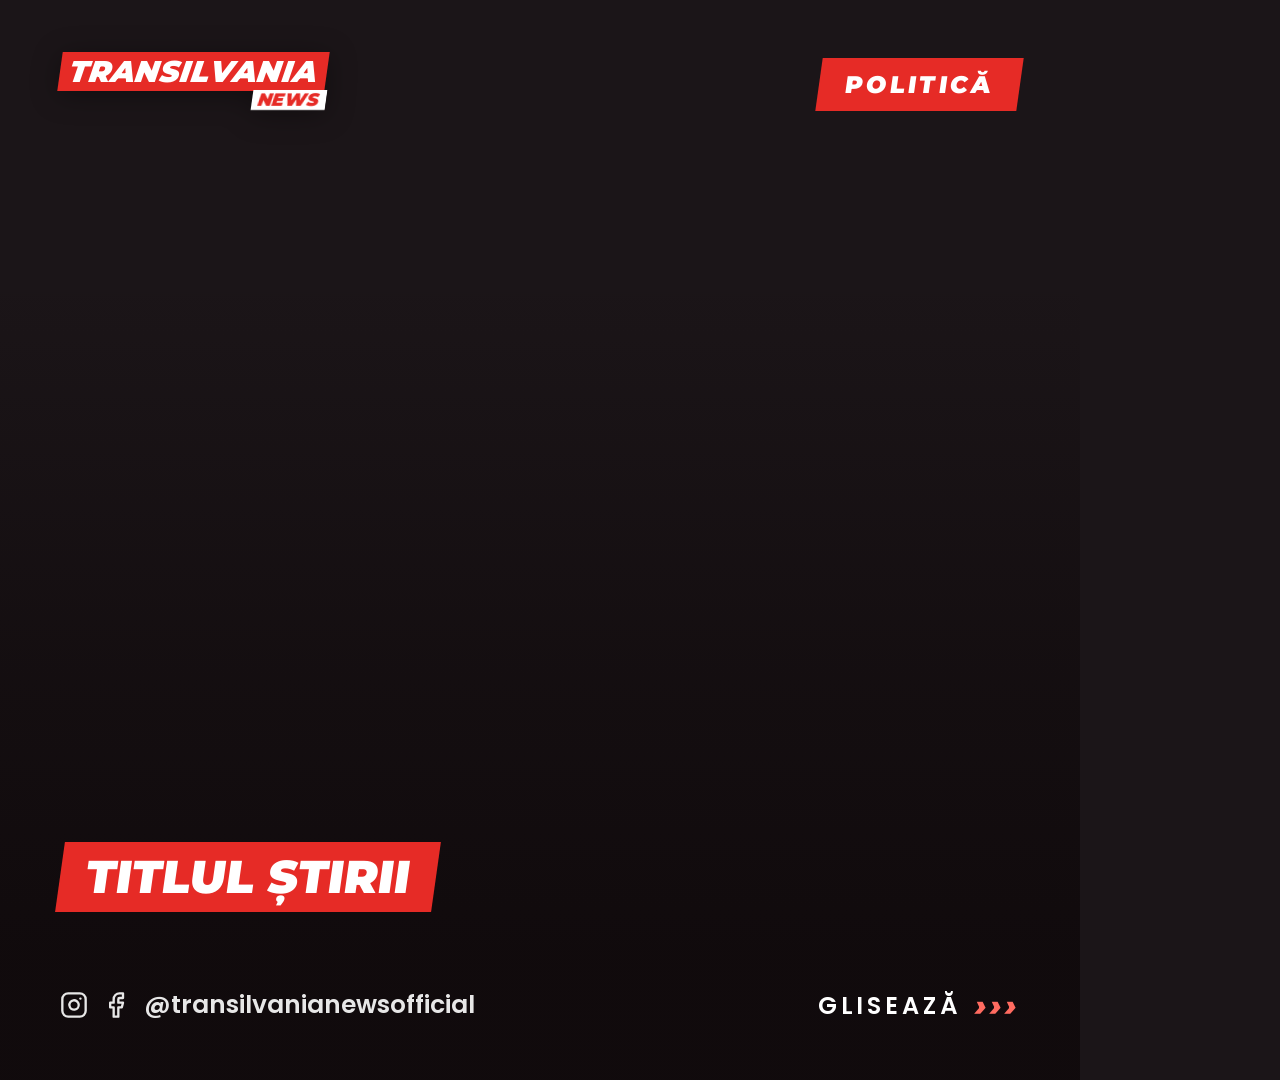
==== PostariTRS/index.html @ f11be79e "Update index titlul mic" ====
<!DOCTYPE html>
<html lang="ro">
<head>
<meta charset="utf-8">
<meta name="viewport" content="width=1080, initial-scale=1">
<title>Transilvania News · Carousel 1A</title>
<link rel="preconnect" href="https://fonts.googleapis.com">
<link rel="preconnect" href="https://fonts.gstatic.com" crossorigin>
<link href="https://fonts.googleapis.com/css2?family=Montserrat:ital,wght@0,600;0,700;0,800;0,900;1,800;1,900&family=Poppins:ital,wght@0,400;0,500;0,600;0,700;1,600&display=swap" rel="stylesheet">
<style>
  :root{ --red:#E62B26; --ink:#16121A; --muted:#6E6873; --line:#F0EAEB; --dot:#E8E0E2; --site:#B9B2B6; --W:1080px; }
  *,*::before,*::after{ box-sizing:border-box; margin:0; padding:0; -webkit-font-smoothing:antialiased; }
  html,body{ width:var(--W); height:var(--W); overflow:hidden; background:#1B1518; font-family:'Poppins',sans-serif; }
  .stage{ position:relative; width:var(--W); height:var(--W); overflow:hidden; }
  .hide{ display:none !important; }
  .mont{ font-family:'Montserrat',sans-serif; }
  .skew{ transform:skewX(-8deg); }
  .icons{ display:inline-flex; align-items:center; gap:14px; }

  /* ---------------- LOGO (CSS, no image) ---------------- */
  .logo{ display:inline-flex; flex-direction:column; line-height:1; font-family:'Montserrat',sans-serif; }
  .logo .l1{ display:inline-block; background:var(--red); color:#fff; font-weight:900; font-style:italic;
    font-size:1em; letter-spacing:.01em; padding:.18em .30em .12em; transform:skewX(-8deg); }
  .logo .l2{ align-self:flex-end; background:#fff; color:var(--red); font-weight:900; font-style:italic;
    font-size:.60em; letter-spacing:.02em; padding:.06em .34em; transform:skewX(-8deg); margin-top:-.05em; margin-right:.06em; }
  .logo.on-red .l1{ background:#fff; color:var(--red); }
  .logo.on-red .l2{ background:var(--red); color:#fff; }

  /* ---------------- HOOK ---------------- */
  #hook{ position:absolute; inset:0; background:#1B1518; }
  #hook .hero{ position:absolute; inset:0; background-size:cover; background-position:center; }
  #hook .grad{ position:absolute; left:0; right:0; bottom:0; height:74%;
    background:linear-gradient(to top, rgba(16,10,12,.96) 16%, rgba(16,10,12,.62) 52%, rgba(16,10,12,0) 100%); }
  #hook .top{ position:absolute; top:52px; left:60px; right:60px; display:flex; align-items:flex-start; justify-content:space-between; }
  #hook .top .logo{ font-size:30px; filter:drop-shadow(0 4px 14px rgba(0,0,0,.35)); }
  #hook .cat{ display:inline-block; background:var(--red); padding:12px 26px; font-weight:900; font-size:24px; letter-spacing:.14em; color:#fff; margin-top:6px; }
  #hook .bottom{ position:absolute; left:60px; right:60px; bottom:56px; display:flex; flex-direction:column; align-items:flex-start; }
  #hook .tline{ display:inline-block; background:var(--red); padding:12px 26px; font-weight:900; font-size:42px; line-height:1; color:#fff; margin-top:9px; white-space:nowrap; }
  #hook .tline:first-child{ margin-top:0; }
  #hook .tag{ display:inline-block; background:#fff; padding:12px 28px; font-weight:900; font-size:46px; line-height:1; color:var(--red); margin-top:10px; }
  #hook .sub{ margin-top:34px; font-family:'Poppins'; font-weight:500; font-size:33px; line-height:1.45; color:rgba(255,255,255,.94); max-width:900px; text-shadow:0 2px 18px rgba(0,0,0,.45); }
  #hook .foot{ margin-top:40px; width:100%; display:flex; align-items:center; justify-content:space-between; }
  #hook .handle{ font-weight:600; font-size:25px; color:rgba(255,255,255,.9); }
  #hook .swipe{ font-weight:600; font-size:24px; letter-spacing:.16em; color:#fff; }
  #hook .swipe b{ font-family:'Montserrat'; font-weight:900; font-style:italic; font-size:30px; color:#FF6B60; }

  /* ---------------- IDEA ---------------- */
  #idea{ position:absolute; inset:0; background:#fff; display:flex; flex-direction:column; padding:64px 72px; }
  #idea .deco{ position:absolute; right:-40px; bottom:120px; width:300px; height:300px;
    background-image:radial-gradient(rgba(230,43,38,.14) 4px, transparent 4.6px); background-size:26px 26px; transform:rotate(-8deg); }
  #idea .head{ display:flex; align-items:flex-start; justify-content:space-between; }
  #idea .head .logo{ font-size:32px; }
  #idea .kick{ font-weight:700; font-size:23px; letter-spacing:.2em; color:var(--red); display:inline-flex; align-items:center; gap:14px; margin-top:8px; }
  #idea .kick i{ width:14px; height:14px; background:var(--red); display:inline-block; transform:skewX(-8deg); }
  #idea .body{ flex:1 1 auto; display:flex; flex-direction:column; justify-content:center; gap:22px; position:relative; }
  #idea .num{ font-family:'Montserrat'; font-weight:900; font-style:italic; font-size:132px; line-height:.8; color:var(--red); letter-spacing:-.03em; }
  #idea .h{ font-weight:600; font-size:42px; line-height:1.32; color:var(--ink); max-width:920px; }
  #idea .d{ font-weight:500; font-size:34px; line-height:1.45; color:#565058; max-width:900px; }
  #idea .foot{ border-top:2px solid var(--line); padding-top:26px; display:flex; align-items:center; justify-content:space-between; }
  #idea .site{ font-weight:600; font-size:23px; color:var(--site); }
  #idea .dots{ display:flex; gap:10px; }
  #idea .dots span{ width:14px; height:9px; border-radius:999px; background:var(--dot); display:block; }
  #idea .dots span.on{ width:36px; background:var(--red); }
  #idea .handle{ font-weight:600; font-size:23px; color:var(--muted); }
  #idea .cta{ display:none; }
  #idea.last .foot{ display:none; }
  #idea.last .cta{ display:flex; align-items:center; justify-content:space-between; background:var(--red); border-radius:18px; padding:26px 36px; margin-top:22px; }
  #idea .cta .cl{ display:inline-flex; align-items:center; gap:16px; color:#fff; font-weight:800; font-size:31px; letter-spacing:.05em; }
  #idea .cta .cr{ color:rgba(255,255,255,.92); font-weight:600; font-size:23px; text-align:right; line-height:1.35; }

  /* ---------------- FOLLOW ---------------- */
  #follow{ position:absolute; inset:0; background:linear-gradient(135deg, #E62B26 0%, #A31310 62%, #7E0C0A 100%);
    display:flex; flex-direction:column; align-items:center; justify-content:center; padding:80px; }
  #follow .d1{ position:absolute; top:-60px; left:-60px; width:340px; height:340px;
    background-image:radial-gradient(rgba(255,255,255,.18) 4px, transparent 4.6px); background-size:26px 26px; transform:rotate(-8deg); }
  #follow .d2{ position:absolute; bottom:-70px; right:-50px; width:380px; height:380px;
    background-image:radial-gradient(rgba(0,0,0,.16) 4px, transparent 4.6px); background-size:26px 26px; transform:rotate(-8deg); }
  #follow .col{ display:flex; flex-direction:column; align-items:center; gap:44px; position:relative; }
  #follow .col .logo{ font-size:104px; filter:drop-shadow(0 10px 30px rgba(0,0,0,.3)); }
  #follow .rule{ width:120px; height:4px; background:rgba(255,255,255,.8); }
  #follow .claim{ display:flex; flex-direction:column; align-items:center; gap:6px; }
  #follow .claim span{ font-weight:500; font-size:42px; color:#fff; }
  #follow .claim b{ font-weight:700; }
  #follow .btn{ display:inline-flex; align-items:center; gap:20px; border:2.5px solid rgba(255,255,255,.9); border-radius:999px; padding:24px 48px; }
  #follow .btn span.sep{ width:2px; height:34px; background:rgba(255,255,255,.5); }
  #follow .btn span.t{ font-weight:600; font-size:30px; letter-spacing:.14em; color:#fff; }
  #follow .social{ font-weight:600; font-size:26px; color:rgba(255,255,255,.9); }
  #follow .social .dot{ color:rgba(255,255,255,.6); }
</style>
</head>
<body>
<div class="stage">

  <!-- ===== HOOK ===== -->
  <section id="hook" class="hide">
    <div class="hero" id="hkHero"></div>
    <div class="grad"></div>
    <div class="top">
      <span class="logo"><span class="l1">TRANSILVANIA</span><span class="l2">NEWS</span></span>
      <span class="cat mont skew" id="hkCat">POLITICĂ</span>
    </div>
    <div class="bottom">
      <div id="hkTitle"></div>
      <p class="sub" id="hkSub"></p>
      <div class="foot">
        <span class="handle icons">
          <svg viewBox="0 0 24 24" width="28" height="28" fill="none" stroke="currentColor" stroke-width="2" stroke-linecap="round" stroke-linejoin="round"><rect x="2" y="2" width="20" height="20" rx="5"></rect><path d="M16 11.37a4 4 0 1 1-7.914 1.174A4 4 0 0 1 16 11.37z"></path><line x1="17.5" y1="6.5" x2="17.51" y2="6.5"></line></svg>
          <svg viewBox="0 0 24 24" width="28" height="28" fill="none" stroke="currentColor" stroke-width="2" stroke-linecap="round" stroke-linejoin="round"><path d="M18 2h-3a5 5 0 0 0-5 5v3H7v4h3v8h4v-8h3l1-4h-4V7a1 1 0 0 1 1-1h3z"></path></svg>
          <span id="hkHandle">@transilvanianewsofficial</span>
        </span>
        <span class="swipe icons" id="hkSwipe"><span>GLISEAZĂ</span><b>›››</b></span>
      </div>
    </div>
  </section>

  <!-- ===== IDEA ===== -->
  <section id="idea" class="hide">
    <div class="deco"></div>
    <div class="head">
      <span class="logo"><span class="l1">TRANSILVANIA</span><span class="l2">NEWS</span></span>
      <span class="kick"><i></i><span id="idKick">PE SCURT · POLITICĂ</span></span>
    </div>
    <div class="body">
      <span class="num" id="idNum">01</span>
      <p class="h" id="idHead"></p>
      <p class="d" id="idDetail"></p>
    </div>
    <div class="foot">
      <span class="site">transilvanianews.ro</span>
      <span class="dots" id="idDots"></span>
      <span class="handle icons">
        <svg viewBox="0 0 24 24" width="26" height="26" fill="none" stroke="currentColor" stroke-width="2" stroke-linecap="round" stroke-linejoin="round"><rect x="2" y="2" width="20" height="20" rx="5"></rect><path d="M16 11.37a4 4 0 1 1-7.914 1.174A4 4 0 0 1 16 11.37z"></path><line x1="17.5" y1="6.5" x2="17.51" y2="6.5"></line></svg>
        <svg viewBox="0 0 24 24" width="26" height="26" fill="none" stroke="currentColor" stroke-width="2" stroke-linecap="round" stroke-linejoin="round"><path d="M18 2h-3a5 5 0 0 0-5 5v3H7v4h3v8h4v-8h3l1-4h-4V7a1 1 0 0 1 1-1h3z"></path></svg>
        <span id="idHandle">@transilvanianewsofficial</span>
      </span>
    </div>
    <div class="cta">
      <span class="cl"><svg viewBox="0 0 24 24" width="34" height="34" fill="none" stroke="#fff" stroke-width="2" stroke-linecap="round" stroke-linejoin="round"><path d="M18 8a6 6 0 0 0-12 0c0 7-3 9-3 9h18s-3-2-3-9"></path><path d="M13.7 21a2 2 0 0 1-3.4 0"></path></svg>URMĂREȘTE PAGINA</span>
      <span class="cr"><span id="ctaHandle">@transilvanianewsofficial</span><br>transilvanianews.ro</span>
    </div>
  </section>

  <!-- ===== FOLLOW ===== -->
  <section id="follow" class="hide">
    <div class="d1"></div><div class="d2"></div>
    <div class="col">
      <span class="logo on-red"><span class="l1">TRANSILVANIA</span><span class="l2">NEWS</span></span>
      <div class="rule"></div>
      <div class="claim">
        <span>Publicăm doar ce <b>contează</b>.</span>
        <span>Doar știri <b>verificate</b>.</span>
      </div>
      <div class="btn">
        <svg viewBox="0 0 24 24" width="34" height="34" fill="none" stroke="#FFFFFF" stroke-width="2" stroke-linecap="round" stroke-linejoin="round"><path d="M18 8a6 6 0 0 0-12 0c0 7-3 9-3 9h18s-3-2-3-9"></path><path d="M13.7 21a2 2 0 0 1-3.4 0"></path></svg>
        <span class="sep"></span>
        <span class="t">URMĂREȘTE PAGINA</span>
      </div>
      <span class="social icons">
        <svg viewBox="0 0 24 24" width="28" height="28" fill="none" stroke="currentColor" stroke-width="2" stroke-linecap="round" stroke-linejoin="round"><rect x="2" y="2" width="20" height="20" rx="5"></rect><path d="M16 11.37a4 4 0 1 1-7.914 1.174A4 4 0 0 1 16 11.37z"></path><line x1="17.5" y1="6.5" x2="17.51" y2="6.5"></line></svg>
        <svg viewBox="0 0 24 24" width="28" height="28" fill="none" stroke="currentColor" stroke-width="2" stroke-linecap="round" stroke-linejoin="round"><path d="M18 2h-3a5 5 0 0 0-5 5v3H7v4h3v8h4v-8h3l1-4h-4V7a1 1 0 0 1 1-1h3z"></path></svg>
        <span id="fHandle">@transilvanianewsofficial</span><span class="dot">·</span><span>transilvanianews.ro</span>
      </span>
    </div>
  </section>

</div>

<script>
(function(){
  var p = new URLSearchParams(location.search);
  function g(k,d){ var v=p.get(k); return (v===null)?(d||""):v; }
  var slide = g("slide","hook").toLowerCase();
  var handle = g("handle","@transilvanianewsofficial");

  document.getElementById(slide==="idea"?"idea":slide==="follow"?"follow":"hook").classList.remove("hide");

  if(slide==="hook"){
    var img=g("img","");
    if(img) document.getElementById("hkHero").style.backgroundImage="url('"+img.replace(/'/g,"%27")+"')";
    document.getElementById("hkCat").textContent=g("cat","POLITICĂ").toUpperCase();
    var wrap=document.getElementById("hkTitle");
    var lines=g("title","Titlul știrii").split("~~~").map(function(s){return s.trim();}).filter(Boolean);
    var longest=lines.reduce(function(m,l){return Math.max(m,l.length);},1);
    var fs=Math.max(26, Math.min(46, Math.round(1400/longest)));
    lines.forEach(function(l){
      var d=document.createElement("div"); d.className="tline mont skew";
      d.style.fontSize=fs+"px"; d.textContent=l.toUpperCase(); wrap.appendChild(d);
    });
    document.getElementById("hkSub").textContent=g("sub","");
    document.getElementById("hkHandle").textContent=handle;
    if(g("swipe","1")==="0") document.getElementById("hkSwipe").style.display="none";
    var lg=g("lg",""); if(lg) document.querySelector("#hook .top .logo").style.fontSize=lg+"px";
  }

  if(slide==="idea"){
    document.getElementById("idKick").textContent="PE SCURT · "+g("cat","POLITICĂ").toUpperCase();
    document.getElementById("idNum").textContent=g("n","01");
    document.getElementById("idHead").textContent=g("head","");
    var det=g("detail",""); var de=document.getElementById("idDetail");
    if(det.trim()) de.textContent=det; else de.style.display="none";
    document.getElementById("idHandle").textContent=handle;
    var total=parseInt(g("dtotal","4"),10)||4, active=parseInt(g("dactive","2"),10)||2;
    var dots=document.getElementById("idDots");
    for(var i=1;i<=total;i++){ var s=document.createElement("span"); if(i===active) s.className="on"; dots.appendChild(s); }
    if(g("last","")==="1"){ document.getElementById("idea").classList.add("last"); document.getElementById("ctaHandle").textContent=handle; }
  }

  if(slide==="follow"){ document.getElementById("fHandle").textContent=handle; }
})();
</script>
</body>
</html>
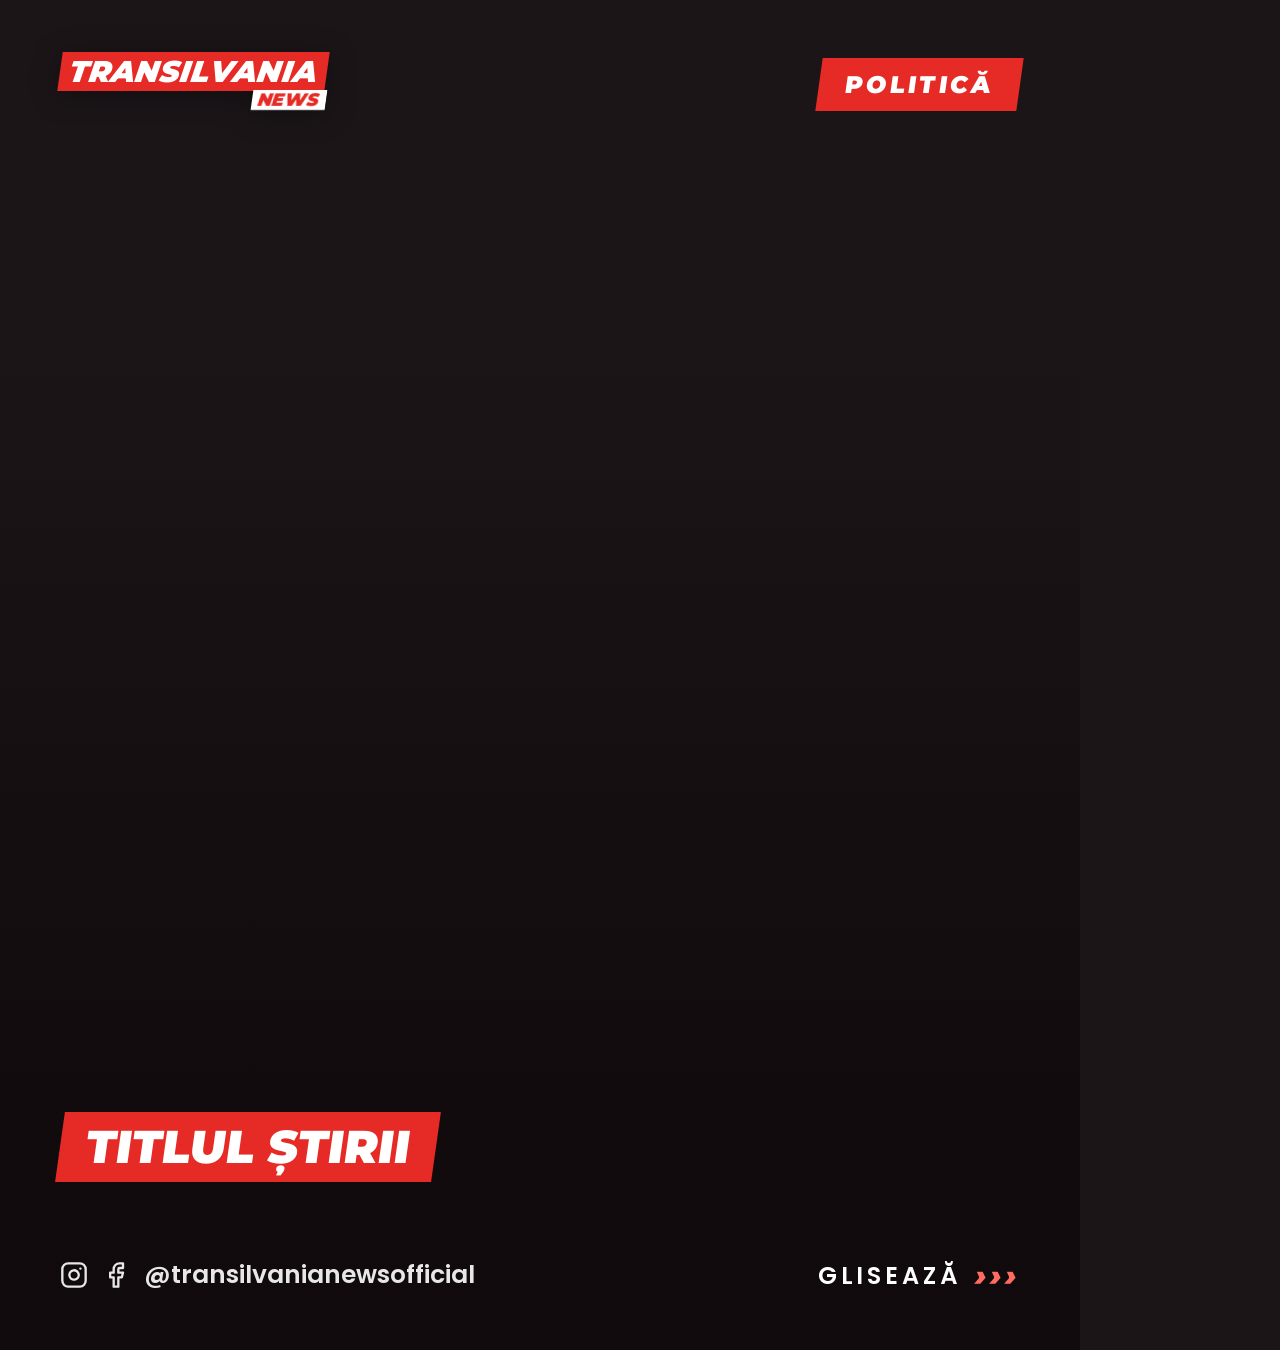
==== commit 27df0190: "update" ====
--- a/PostariTRS/index.html
+++ b/PostariTRS/index.html
@@ -8,10 +8,10 @@
 <link rel="preconnect" href="https://fonts.gstatic.com" crossorigin>
 <link href="https://fonts.googleapis.com/css2?family=Montserrat:ital,wght@0,600;0,700;0,800;0,900;1,800;1,900&family=Poppins:ital,wght@0,400;0,500;0,600;0,700;1,600&display=swap" rel="stylesheet">
 <style>
-  :root{ --red:#E62B26; --ink:#16121A; --muted:#6E6873; --line:#F0EAEB; --dot:#E8E0E2; --site:#B9B2B6; --W:1080px; }
+  :root{ --red:#E62B26; --ink:#16121A; --muted:#6E6873; --line:#F0EAEB; --dot:#E8E0E2; --site:#B9B2B6; --W:1080px; --H:1350px; }
   *,*::before,*::after{ box-sizing:border-box; margin:0; padding:0; -webkit-font-smoothing:antialiased; }
-  html,body{ width:var(--W); height:var(--W); overflow:hidden; background:#1B1518; font-family:'Poppins',sans-serif; }
-  .stage{ position:relative; width:var(--W); height:var(--W); overflow:hidden; }
+  html,body{ width:var(--W); height:var(--H); overflow:hidden; background:#1B1518; font-family:'Poppins',sans-serif; }
+  .stage{ position:relative; width:var(--W); height:var(--H); overflow:hidden; }
   .hide{ display:none !important; }
   .mont{ font-family:'Montserrat',sans-serif; }
   .skew{ transform:skewX(-8deg); }
@@ -52,10 +52,10 @@
   #idea .head .logo{ font-size:32px; }
   #idea .kick{ font-weight:700; font-size:23px; letter-spacing:.2em; color:var(--red); display:inline-flex; align-items:center; gap:14px; margin-top:8px; }
   #idea .kick i{ width:14px; height:14px; background:var(--red); display:inline-block; transform:skewX(-8deg); }
-  #idea .body{ flex:1 1 auto; display:flex; flex-direction:column; justify-content:center; gap:22px; position:relative; }
-  #idea .num{ font-family:'Montserrat'; font-weight:900; font-style:italic; font-size:132px; line-height:.8; color:var(--red); letter-spacing:-.03em; }
-  #idea .h{ font-weight:600; font-size:42px; line-height:1.32; color:var(--ink); max-width:920px; }
-  #idea .d{ font-weight:500; font-size:34px; line-height:1.45; color:#565058; max-width:900px; }
+  #idea .body{ flex:1 1 auto; display:flex; flex-direction:column; justify-content:center; gap:30px; position:relative; }
+  #idea .num{ font-family:'Montserrat'; font-weight:900; font-style:italic; font-size:158px; line-height:.8; color:var(--red); letter-spacing:-.03em; }
+  #idea .h{ font-weight:600; font-size:47px; line-height:1.32; color:var(--ink); max-width:940px; }
+  #idea .d{ font-weight:500; font-size:37px; line-height:1.45; color:#565058; max-width:920px; }
   #idea .foot{ border-top:2px solid var(--line); padding-top:26px; display:flex; align-items:center; justify-content:space-between; }
   #idea .site{ font-weight:600; font-size:23px; color:var(--site); }
   #idea .dots{ display:flex; gap:10px; }
@@ -169,6 +169,7 @@
 (function(){
   var p = new URLSearchParams(location.search);
   function g(k,d){ var v=p.get(k); return (v===null)?(d||""):v; }
+  var H=parseInt(g("h","1350"),10)||1350; document.documentElement.style.setProperty("--H", H+"px");
   var slide = g("slide","hook").toLowerCase();
   var handle = g("handle","@transilvanianewsofficial");
 
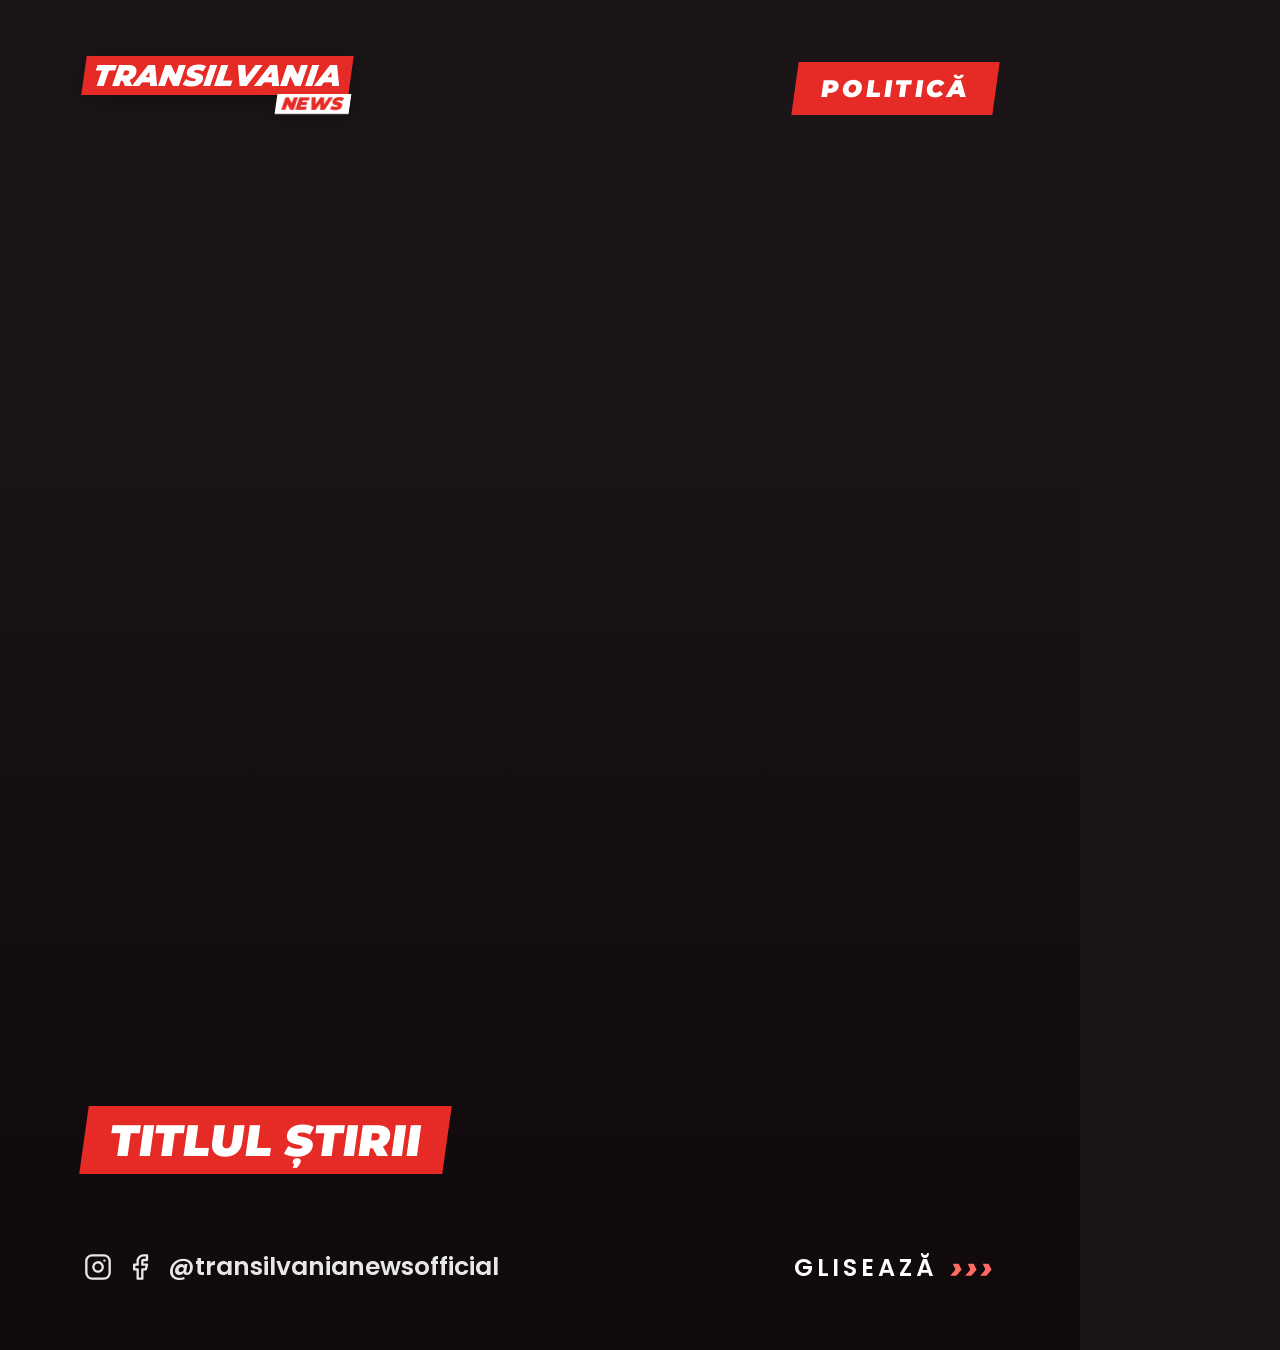
==== commit 6af88d7a: "Update" ====
--- a/PostariTRS/index.html
+++ b/PostariTRS/index.html
@@ -31,10 +31,10 @@
   #hook .hero{ position:absolute; inset:0; background-size:cover; background-position:center; }
   #hook .grad{ position:absolute; left:0; right:0; bottom:0; height:74%;
     background:linear-gradient(to top, rgba(16,10,12,.96) 16%, rgba(16,10,12,.62) 52%, rgba(16,10,12,0) 100%); }
-  #hook .top{ position:absolute; top:52px; left:60px; right:60px; display:flex; align-items:flex-start; justify-content:space-between; }
+  #hook .top{ position:absolute; top:56px; left:84px; right:84px; display:flex; align-items:flex-start; justify-content:space-between; }
   #hook .top .logo{ font-size:30px; filter:drop-shadow(0 4px 14px rgba(0,0,0,.35)); }
   #hook .cat{ display:inline-block; background:var(--red); padding:12px 26px; font-weight:900; font-size:24px; letter-spacing:.14em; color:#fff; margin-top:6px; }
-  #hook .bottom{ position:absolute; left:60px; right:60px; bottom:56px; display:flex; flex-direction:column; align-items:flex-start; }
+  #hook .bottom{ position:absolute; left:84px; right:84px; bottom:64px; display:flex; flex-direction:column; align-items:flex-start; }
   #hook .tline{ display:inline-block; background:var(--red); padding:12px 26px; font-weight:900; font-size:42px; line-height:1; color:#fff; margin-top:9px; white-space:nowrap; }
   #hook .tline:first-child{ margin-top:0; }
   #hook .tag{ display:inline-block; background:#fff; padding:12px 28px; font-weight:900; font-size:46px; line-height:1; color:var(--red); margin-top:10px; }
@@ -182,7 +182,7 @@
     var wrap=document.getElementById("hkTitle");
     var lines=g("title","Titlul știrii").split("~~~").map(function(s){return s.trim();}).filter(Boolean);
     var longest=lines.reduce(function(m,l){return Math.max(m,l.length);},1);
-    var fs=Math.max(26, Math.min(46, Math.round(1400/longest)));
+    var fs=Math.max(24, Math.min(44, Math.round(1200/longest)));
     lines.forEach(function(l){
       var d=document.createElement("div"); d.className="tline mont skew";
       d.style.fontSize=fs+"px"; d.textContent=l.toUpperCase(); wrap.appendChild(d);
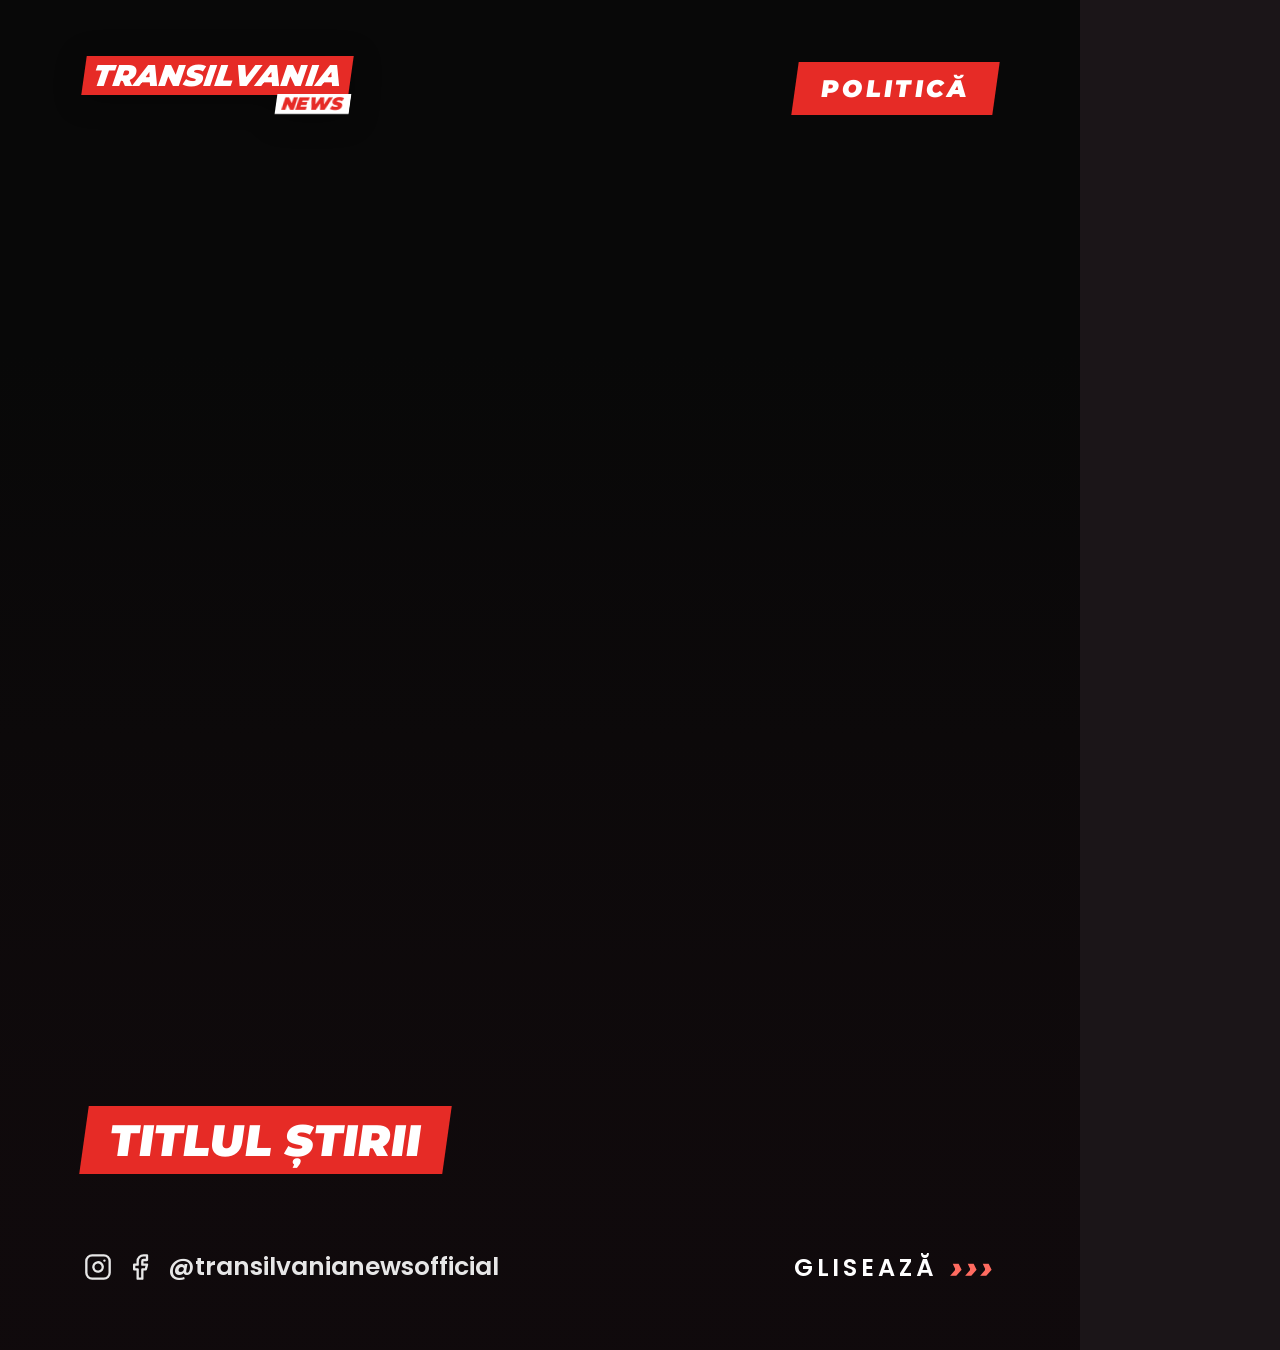
==== commit 9672ca22: "Update" ====
--- a/PostariTRS/index.html
+++ b/PostariTRS/index.html
@@ -28,7 +28,8 @@
 
   /* ---------------- HOOK ---------------- */
   #hook{ position:absolute; inset:0; background:#1B1518; }
-  #hook .hero{ position:absolute; inset:0; background-size:cover; background-position:center; }
+  #hook .hero{ position:absolute; inset:0; background-size:cover; background-position:center; background-color:#141414; filter:blur(34px) brightness(.42); transform:scale(1.18); }
+  #hook .heroSharp{ position:absolute; inset:0; background-size:contain; background-position:center 36%; background-repeat:no-repeat; }
   #hook .grad{ position:absolute; left:0; right:0; bottom:0; height:74%;
     background:linear-gradient(to top, rgba(16,10,12,.96) 16%, rgba(16,10,12,.62) 52%, rgba(16,10,12,0) 100%); }
   #hook .top{ position:absolute; top:56px; left:84px; right:84px; display:flex; align-items:flex-start; justify-content:space-between; }
@@ -94,6 +95,7 @@
   <!-- ===== HOOK ===== -->
   <section id="hook" class="hide">
     <div class="hero" id="hkHero"></div>
+    <div class="heroSharp" id="hkHeroSharp"></div>
     <div class="grad"></div>
     <div class="top">
       <span class="logo"><span class="l1">TRANSILVANIA</span><span class="l2">NEWS</span></span>
@@ -177,7 +179,7 @@
 
   if(slide==="hook"){
     var img=g("img","");
-    if(img) document.getElementById("hkHero").style.backgroundImage="url('"+img.replace(/'/g,"%27")+"')";
+    if(img){ var _u="url('"+img.replace(/'/g,"%27")+"')"; document.getElementById("hkHero").style.backgroundImage=_u; document.getElementById("hkHeroSharp").style.backgroundImage=_u; }
     document.getElementById("hkCat").textContent=g("cat","POLITICĂ").toUpperCase();
     var wrap=document.getElementById("hkTitle");
     var lines=g("title","Titlul știrii").split("~~~").map(function(s){return s.trim();}).filter(Boolean);
@@ -190,6 +192,7 @@
     document.getElementById("hkSub").textContent=g("sub","");
     document.getElementById("hkHandle").textContent=handle;
     if(g("swipe","1")==="0") document.getElementById("hkSwipe").style.display="none";
+    var ctaTxt=g("cta",""); if(ctaTxt){ document.getElementById("hkSwipe").textContent=ctaTxt.toUpperCase(); }
     var lg=g("lg",""); if(lg) document.querySelector("#hook .top .logo").style.fontSize=lg+"px";
   }
 
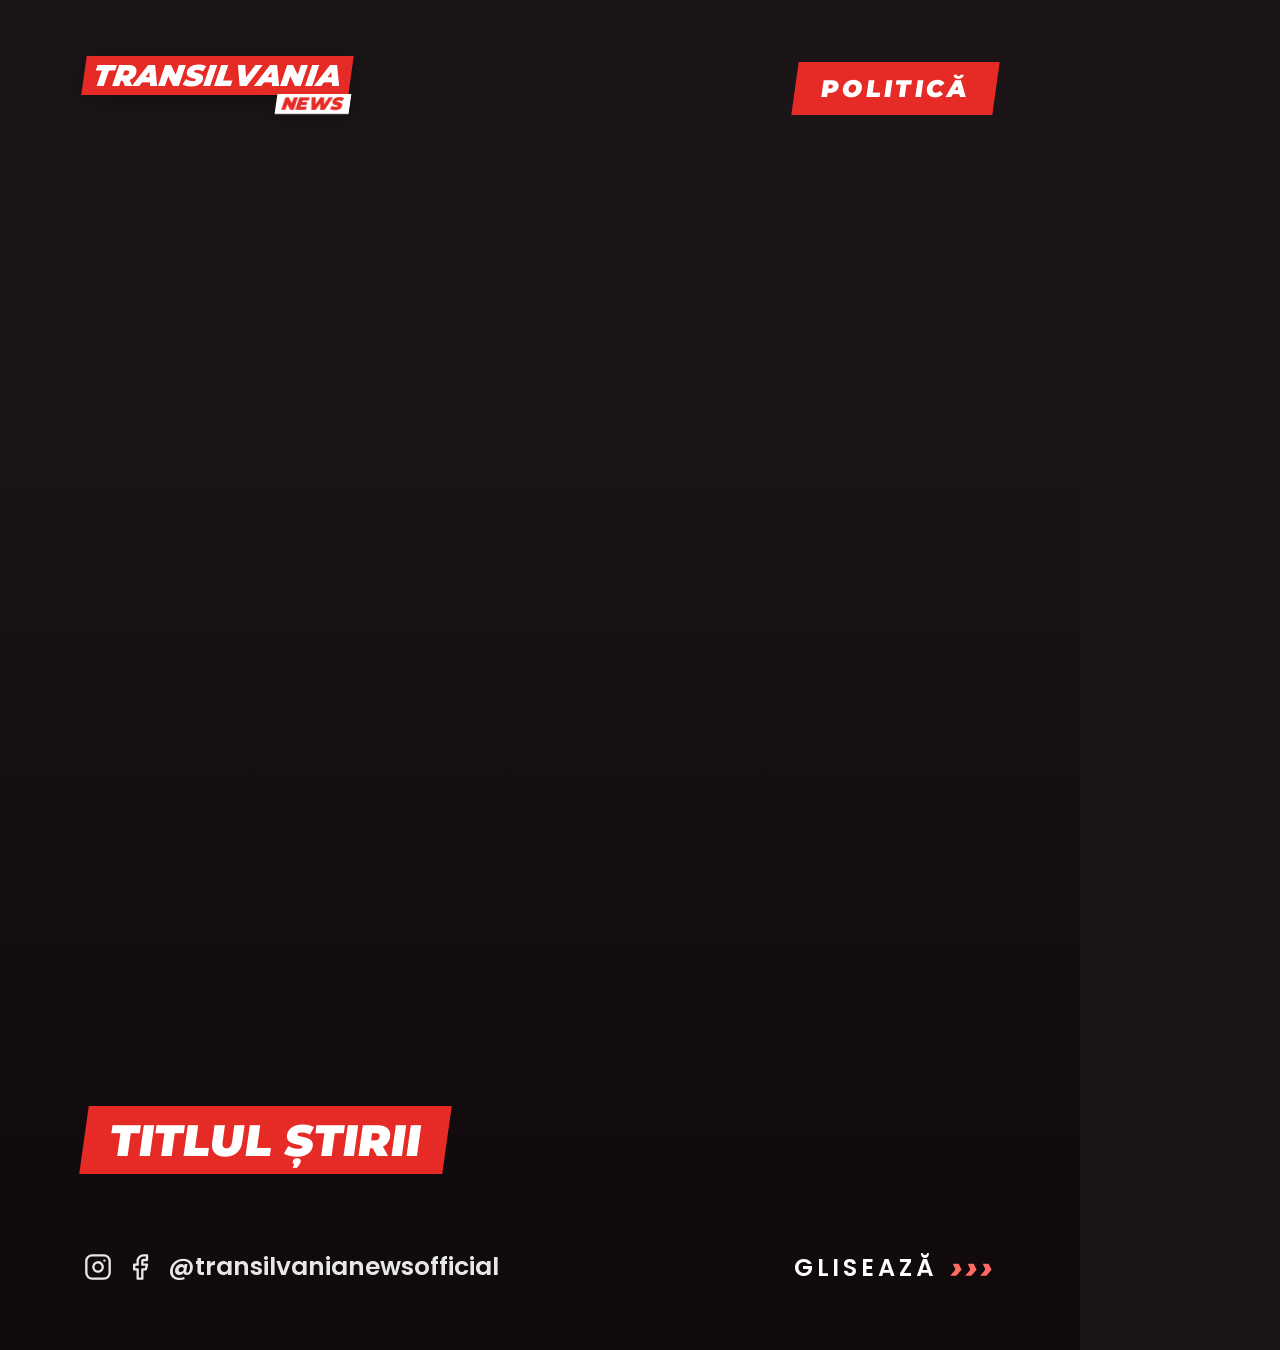
==== commit 759885ad: "update100" ====
--- a/PostariTRS/index.html
+++ b/PostariTRS/index.html
@@ -28,8 +28,7 @@
 
   /* ---------------- HOOK ---------------- */
   #hook{ position:absolute; inset:0; background:#1B1518; }
-  #hook .hero{ position:absolute; inset:0; background-size:cover; background-position:center; background-color:#141414; filter:blur(34px) brightness(.42); transform:scale(1.18); }
-  #hook .heroSharp{ position:absolute; inset:0; background-size:contain; background-position:center 36%; background-repeat:no-repeat; }
+  #hook .hero{ position:absolute; inset:0; background-size:cover; background-position:center; }
   #hook .grad{ position:absolute; left:0; right:0; bottom:0; height:74%;
     background:linear-gradient(to top, rgba(16,10,12,.96) 16%, rgba(16,10,12,.62) 52%, rgba(16,10,12,0) 100%); }
   #hook .top{ position:absolute; top:56px; left:84px; right:84px; display:flex; align-items:flex-start; justify-content:space-between; }
@@ -95,7 +94,6 @@
   <!-- ===== HOOK ===== -->
   <section id="hook" class="hide">
     <div class="hero" id="hkHero"></div>
-    <div class="heroSharp" id="hkHeroSharp"></div>
     <div class="grad"></div>
     <div class="top">
       <span class="logo"><span class="l1">TRANSILVANIA</span><span class="l2">NEWS</span></span>
@@ -179,7 +177,7 @@
 
   if(slide==="hook"){
     var img=g("img","");
-    if(img){ var _u="url('"+img.replace(/'/g,"%27")+"')"; document.getElementById("hkHero").style.backgroundImage=_u; document.getElementById("hkHeroSharp").style.backgroundImage=_u; }
+    if(img) document.getElementById("hkHero").style.backgroundImage="url('"+img.replace(/'/g,"%27")+"')";
     document.getElementById("hkCat").textContent=g("cat","POLITICĂ").toUpperCase();
     var wrap=document.getElementById("hkTitle");
     var lines=g("title","Titlul știrii").split("~~~").map(function(s){return s.trim();}).filter(Boolean);
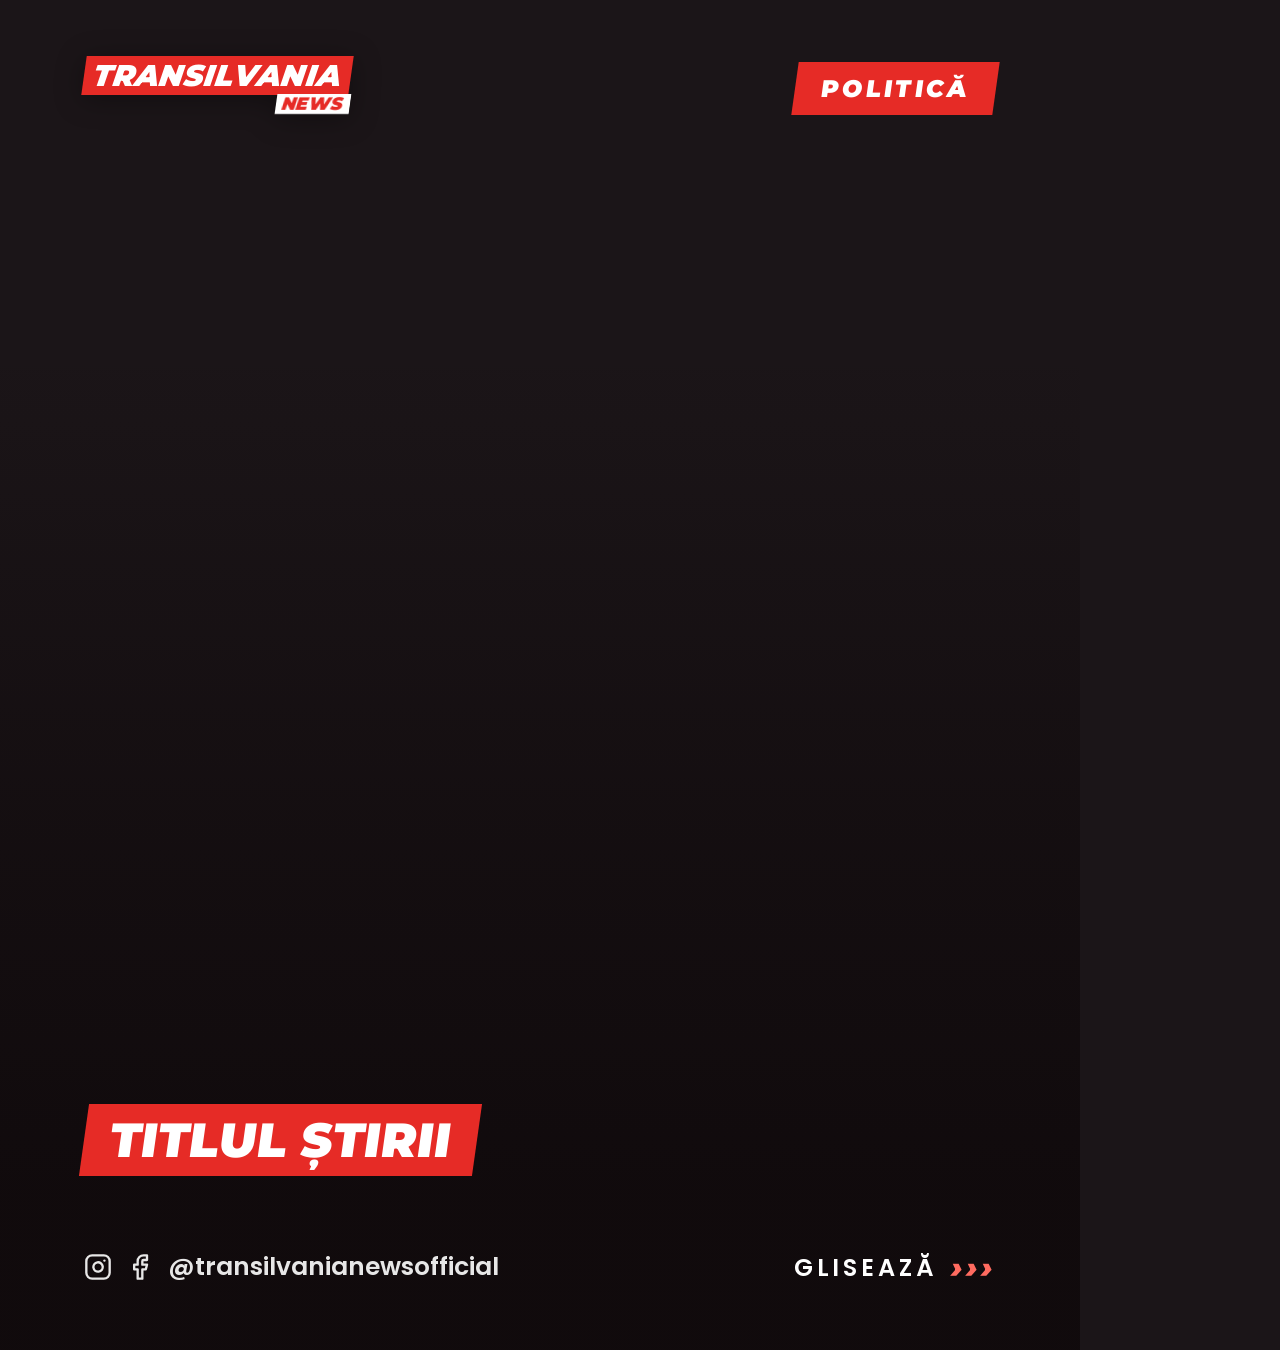
==== commit cf8c3cb7: "update101" ====
--- a/PostariTRS/index.html
+++ b/PostariTRS/index.html
@@ -38,7 +38,7 @@
   #hook .tline{ display:inline-block; background:var(--red); padding:12px 26px; font-weight:900; font-size:42px; line-height:1; color:#fff; margin-top:9px; white-space:nowrap; }
   #hook .tline:first-child{ margin-top:0; }
   #hook .tag{ display:inline-block; background:#fff; padding:12px 28px; font-weight:900; font-size:46px; line-height:1; color:var(--red); margin-top:10px; }
-  #hook .sub{ margin-top:34px; font-family:'Poppins'; font-weight:500; font-size:33px; line-height:1.45; color:rgba(255,255,255,.94); max-width:900px; text-shadow:0 2px 18px rgba(0,0,0,.45); }
+  #hook .sub{ margin-top:32px; font-family:'Poppins'; font-weight:500; font-size:37px; line-height:1.42; color:rgba(255,255,255,.96); max-width:905px; text-shadow:0 2px 18px rgba(0,0,0,.45); }
   #hook .foot{ margin-top:40px; width:100%; display:flex; align-items:center; justify-content:space-between; }
   #hook .handle{ font-weight:600; font-size:25px; color:rgba(255,255,255,.9); }
   #hook .swipe{ font-weight:600; font-size:24px; letter-spacing:.16em; color:#fff; }
@@ -182,7 +182,7 @@
     var wrap=document.getElementById("hkTitle");
     var lines=g("title","Titlul știrii").split("~~~").map(function(s){return s.trim();}).filter(Boolean);
     var longest=lines.reduce(function(m,l){return Math.max(m,l.length);},1);
-    var fs=Math.max(24, Math.min(44, Math.round(1200/longest)));
+    var fs=Math.max(26, Math.min(48, Math.round(1300/longest)));
     lines.forEach(function(l){
       var d=document.createElement("div"); d.className="tline mont skew";
       d.style.fontSize=fs+"px"; d.textContent=l.toUpperCase(); wrap.appendChild(d);
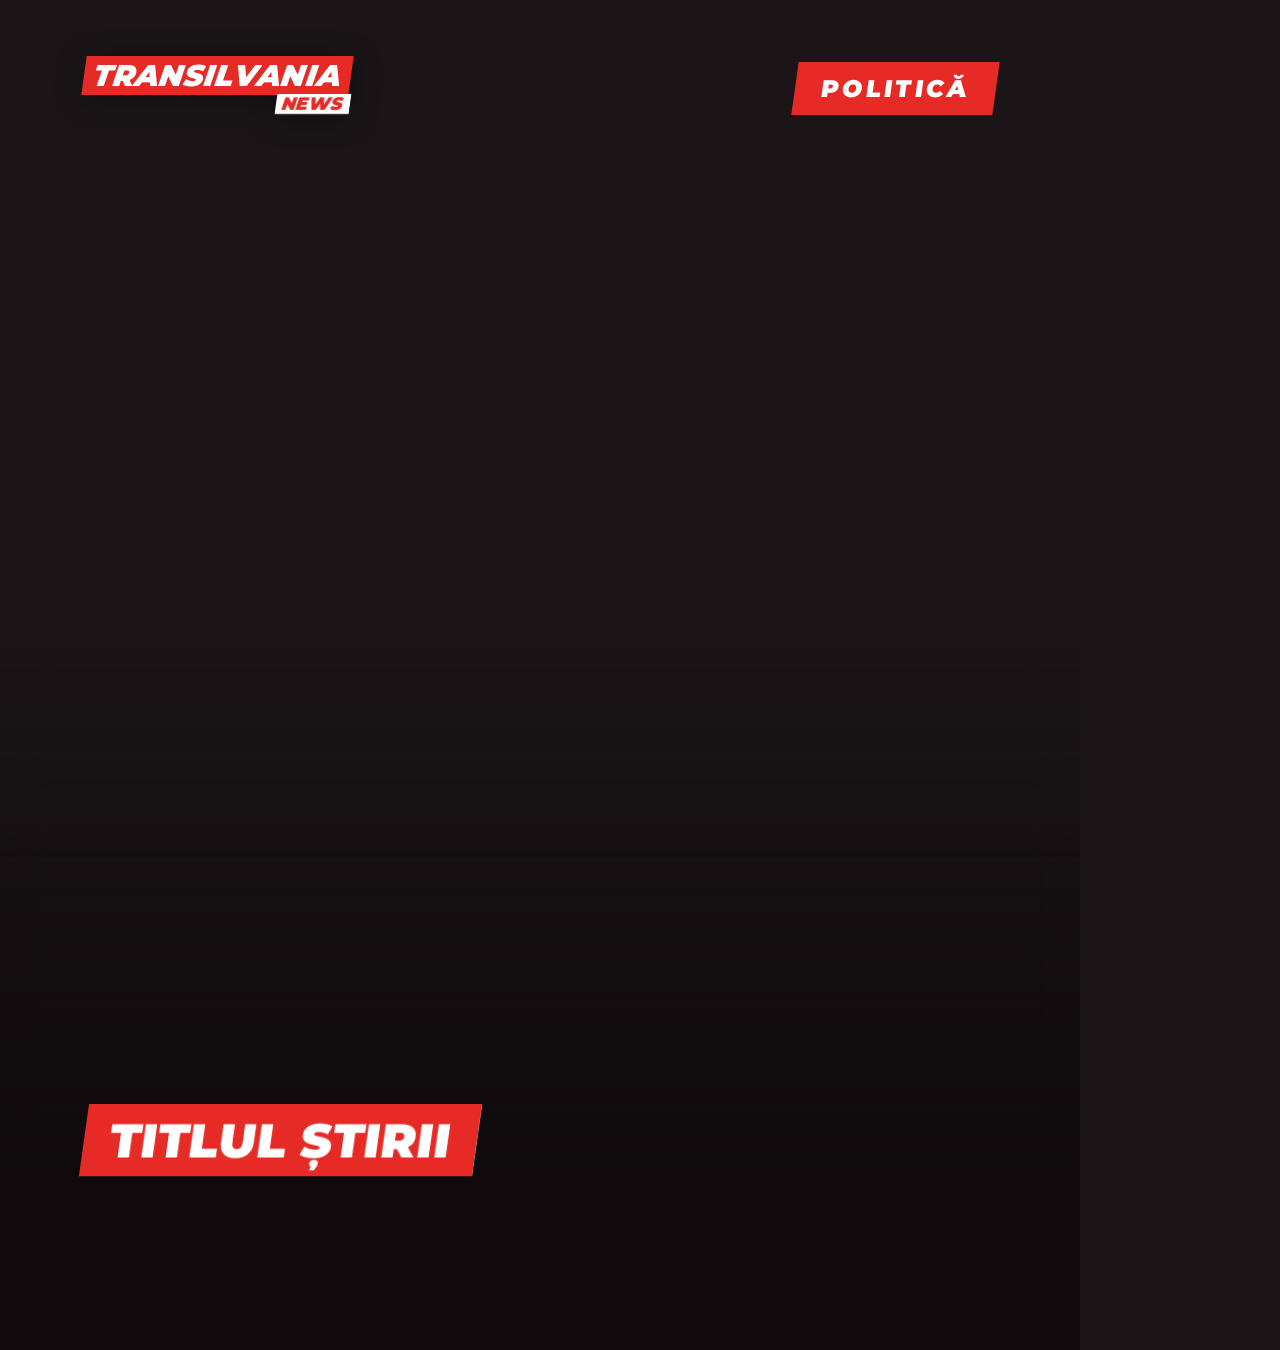
==== commit 1dd4dfab: "update103" ====
--- a/PostariTRS/index.html
+++ b/PostariTRS/index.html
@@ -29,8 +29,10 @@
   /* ---------------- HOOK ---------------- */
   #hook{ position:absolute; inset:0; background:#1B1518; }
   #hook .hero{ position:absolute; inset:0; background-size:cover; background-position:center; }
-  #hook .grad{ position:absolute; left:0; right:0; bottom:0; height:74%;
-    background:linear-gradient(to top, rgba(16,10,12,.96) 16%, rgba(16,10,12,.62) 52%, rgba(16,10,12,0) 100%); }
+  #hook .grad{ position:absolute; left:0; right:0; bottom:0; height:52%;
+    -webkit-backdrop-filter:blur(22px); backdrop-filter:blur(22px);
+    -webkit-mask-image:linear-gradient(to bottom, transparent 0%, #000 30%); mask-image:linear-gradient(to bottom, transparent 0%, #000 30%);
+    background:linear-gradient(to top, rgba(16,10,12,.97) 26%, rgba(16,10,12,.5) 60%, rgba(16,10,12,0) 100%); }
   #hook .top{ position:absolute; top:56px; left:84px; right:84px; display:flex; align-items:flex-start; justify-content:space-between; }
   #hook .top .logo{ font-size:30px; filter:drop-shadow(0 4px 14px rgba(0,0,0,.35)); }
   #hook .cat{ display:inline-block; background:var(--red); padding:12px 26px; font-weight:900; font-size:24px; letter-spacing:.14em; color:#fff; margin-top:6px; }
@@ -180,9 +182,12 @@
     if(img) document.getElementById("hkHero").style.backgroundImage="url('"+img.replace(/'/g,"%27")+"')";
     document.getElementById("hkCat").textContent=g("cat","POLITICĂ").toUpperCase();
     var wrap=document.getElementById("hkTitle");
-    var lines=g("title","Titlul știrii").split("~~~").map(function(s){return s.trim();}).filter(Boolean);
+    var raw=g("title","Titlul știrii").replace(/~~~/g," ").replace(/\s+/g," ").trim();
+    var words=raw.split(" "), lines=[], cur="";
+    for(var wi=0;wi<words.length;wi++){ var w=words[wi]; if(cur && (cur.length+1+w.length)>30){ lines.push(cur); cur=w; } else cur=cur?cur+" "+w:w; }
+    if(cur) lines.push(cur);
     var longest=lines.reduce(function(m,l){return Math.max(m,l.length);},1);
-    var fs=Math.max(26, Math.min(48, Math.round(1300/longest)));
+    var fs=Math.max(30, Math.min(48, Math.round(1300/longest)));
     lines.forEach(function(l){
       var d=document.createElement("div"); d.className="tline mont skew";
       d.style.fontSize=fs+"px"; d.textContent=l.toUpperCase(); wrap.appendChild(d);
